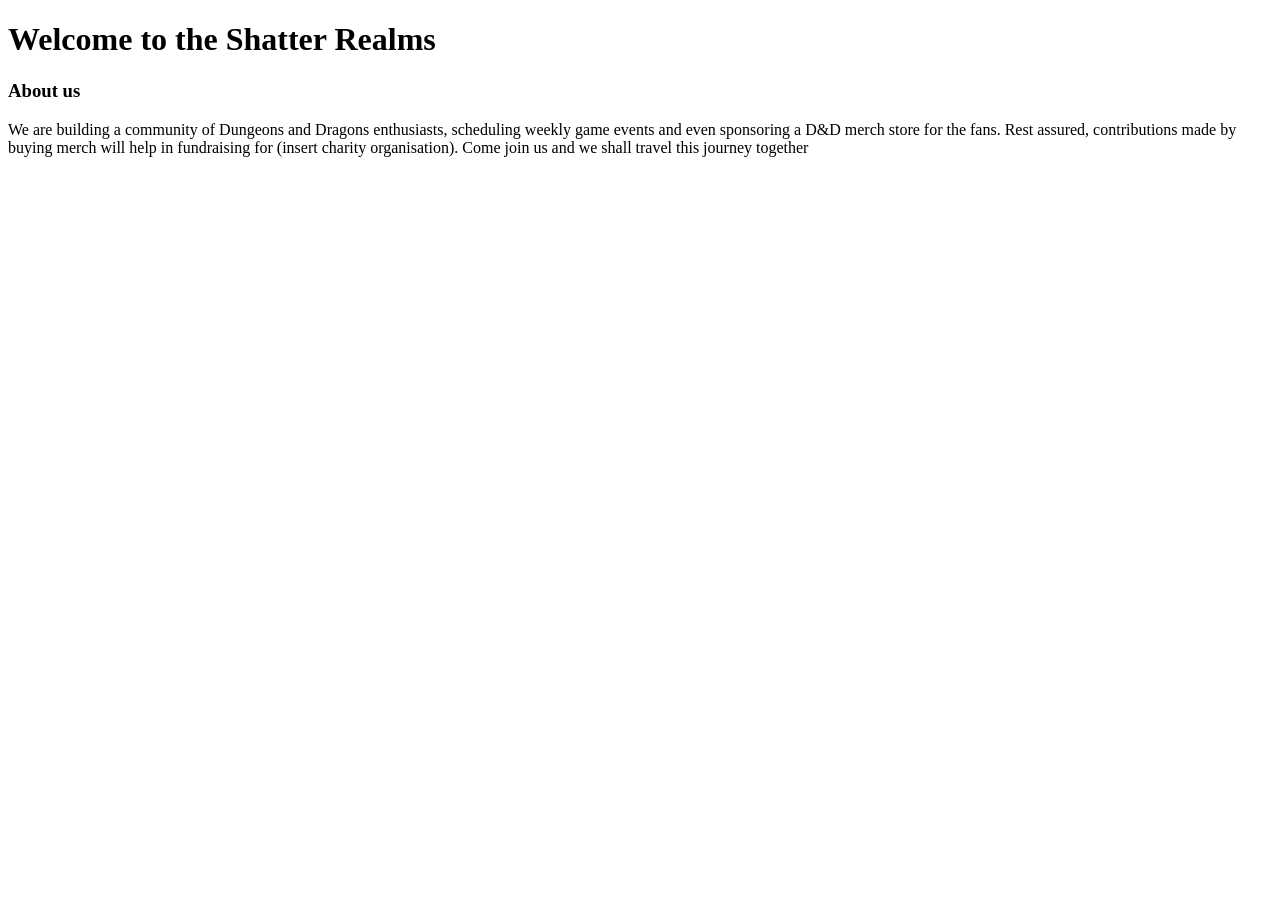
==== shatterRealms/src/main/resources/static/index.html @ 555282be "Add Spring Boot scaffold and static index page" ====
<!DOCTYPE html>
<html lang="en">
<head>
    <meta charset="UTF-8">
    <title>Shatter Realms</title>
</head>
<body>
<h1>
    Welcome to the Shatter Realms
</h1>
<h3>
    About us
</h3>
<p>
    We are building a community of Dungeons and Dragons enthusiasts, scheduling weekly game events and even sponsoring a D&D merch store for the fans.
    Rest assured, contributions made by buying merch will help in fundraising for (insert charity organisation).
    Come join us and we shall travel this journey together
</p>
</body>
</html>
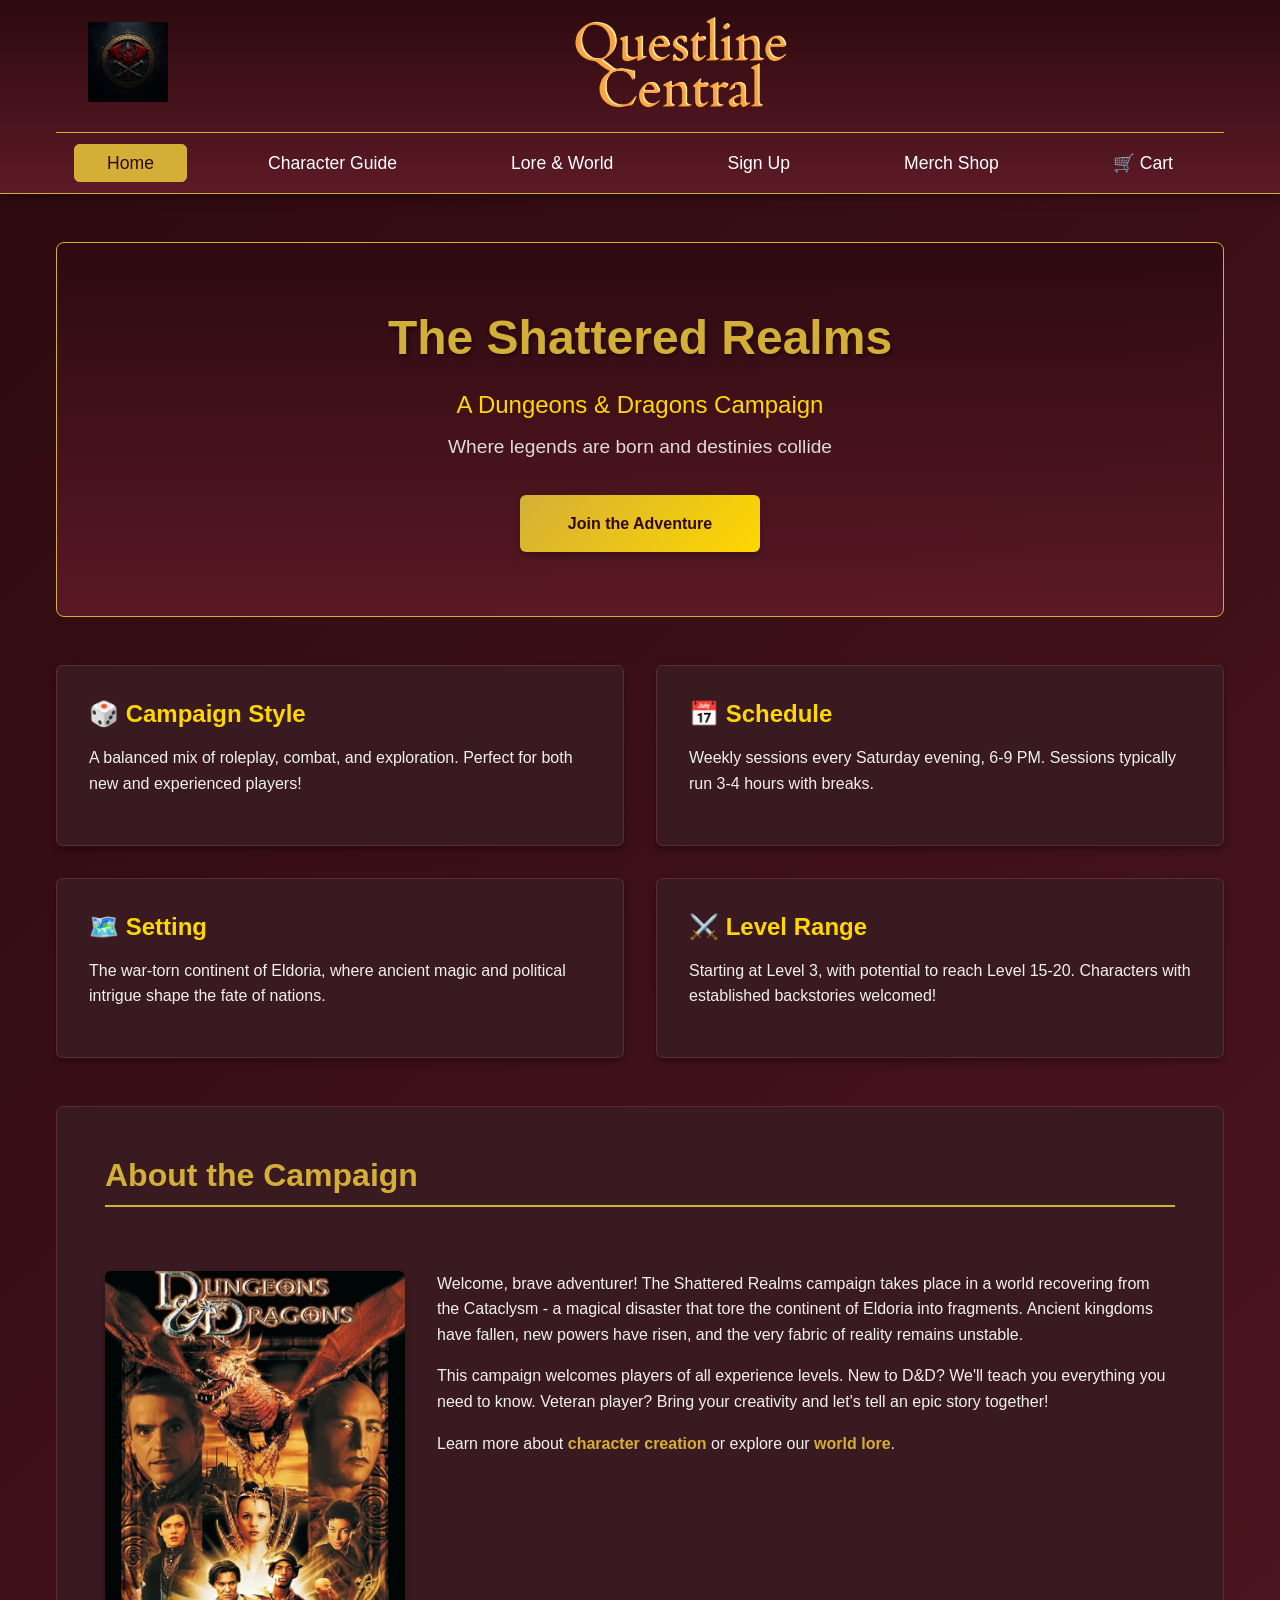
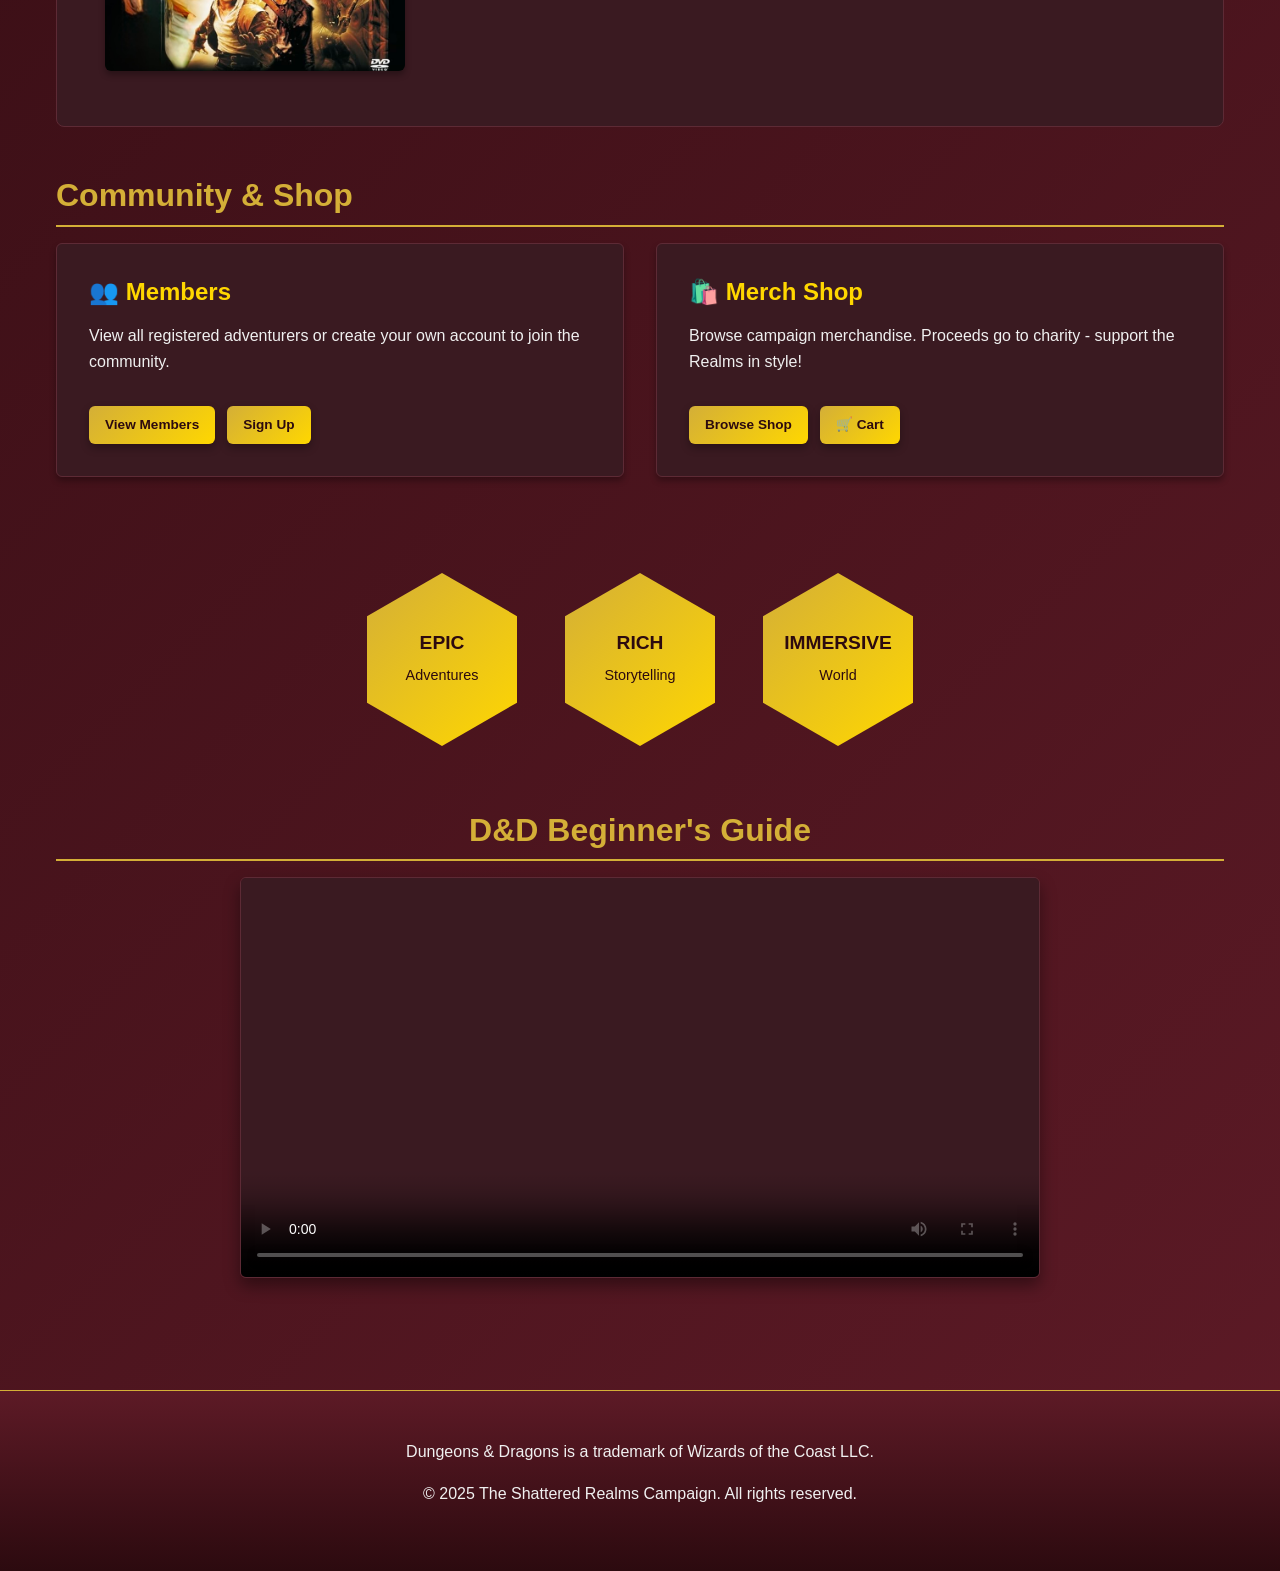
==== commit 03d3f29c: "Updated static pages and assets for view" ====
--- a/shatterRealms/src/main/resources/static/index.html
+++ b/shatterRealms/src/main/resources/static/index.html
@@ -1,20 +1,152 @@
 <!DOCTYPE html>
 <html lang="en">
+
 <head>
     <meta charset="UTF-8">
-    <title>Shatter Realms</title>
+    <meta name="viewport" content="width=device-width, initial-scale=1.0">
+    <meta name="description"
+          content="Join The Shattered Realms - An immersive Dungeons & Dragons campaign welcoming players of all experience levels.">
+    <meta name="keywords"
+          content="dungeons and dragons, DND, campaign, tabletop RPG, roleplaying game, fantasy, adventure">
+    <meta name="author" content="The Shattered Realms Campaign Team">
+    <title>The Shattered Realms - DND Campaign</title>
+    <link rel="stylesheet" href="assets/CSS/style.css">
 </head>
+
 <body>
-<h1>
-    Welcome to the Shatter Realms
-</h1>
-<h3>
-    About us
-</h3>
-<p>
-    We are building a community of Dungeons and Dragons enthusiasts, scheduling weekly game events and even sponsoring a D&D merch store for the fans.
-    Rest assured, contributions made by buying merch will help in fundraising for (insert charity organisation).
-    Come join us and we shall travel this journey together
-</p>
+<nav>
+    <div class="nav-container">
+        <input type="checkbox" id="menu-toggle" class="menu-toggle">
+        <div class="nav-top">
+            <div class="nav-header">
+                <div class="logo">
+                    <img src="assets/media/LOGO.jpeg" alt="Campaign Logo">
+                </div>
+            </div>
+            <div class="logo-center">
+                <img src="assets/media/NAME.png" alt="The Shattered Realms" class="center-logo">
+            </div>
+            <label for="menu-toggle" class="hamburger" aria-label="Toggle navigation menu">
+                <span></span><span></span><span></span>
+            </label>
+        </div>
+        <div class="nav-menu-container">
+            <ul class="nav-menu">
+                <li><a href="/index.html" class="nav-link active">Home</a></li>
+                <li><a href="/character-guide.html" class="nav-link">Character Guide</a></li>
+                <li><a href="/lore-and-world.html" class="nav-link">Lore &amp; World</a></li>
+                <li><a href="/members/add" class="nav-link">Sign Up</a></li>
+                <li><a href="/merch" class="nav-link">Merch Shop</a></li>
+                <li><a href="/cart" class="nav-link">&#x1F6D2; Cart</a></li>
+            </ul>
+        </div>
+    </div>
+</nav>
+
+<main id="top">
+    <section id="home" class="page active">
+        <div class="container">
+            <header class="hero">
+                <div class="hero-content">
+                    <h1>The Shattered Realms</h1>
+                    <p class="tagline">A Dungeons &amp; Dragons Campaign</p>
+                    <p class="subtitle">Where legends are born and destinies collide</p>
+                    <a href="/members/add" class="cta-button">Join the Adventure</a>
+                </div>
+            </header>
+
+            <div class="info-grid">
+                <article class="info-card">
+                    <h3>&#x1F3B2; Campaign Style</h3>
+                    <p>A balanced mix of roleplay, combat, and exploration. Perfect for both new and experienced players!</p>
+                </article>
+                <article class="info-card">
+                    <h3>&#x1F4C5; Schedule</h3>
+                    <p>Weekly sessions every Saturday evening, 6-9 PM. Sessions typically run 3-4 hours with breaks.</p>
+                </article>
+                <article class="info-card">
+                    <h3>&#x1F5FA;&#xFE0F; Setting</h3>
+                    <p>The war-torn continent of Eldoria, where ancient magic and political intrigue shape the fate of nations.</p>
+                </article>
+                <article class="info-card">
+                    <h3>&#x2694;&#xFE0F; Level Range</h3>
+                    <p>Starting at Level 3, with potential to reach Level 15-20. Characters with established backstories welcomed!</p>
+                </article>
+            </div>
+
+            <article class="about-campaign">
+                <h2>About the Campaign</h2>
+                <div class="campaign-image">
+                    <img src="assets/media/D&D.JPG" alt="Fantasy dragon landscape">
+                </div>
+                <div class="campaign-content">
+                    <p>Welcome, brave adventurer! The Shattered Realms campaign takes place in a world recovering
+                        from the Cataclysm - a magical disaster that tore the continent of Eldoria into fragments.
+                        Ancient kingdoms have fallen, new powers have risen, and the very fabric of reality remains
+                        unstable.</p>
+                    <p>This campaign welcomes players of all experience levels. New to D&amp;D? We'll teach you
+                        everything you need to know. Veteran player? Bring your creativity and let's tell an epic
+                        story together!</p>
+                    <p>Learn more about <a href="/character-guide.html" class="internal-link">character creation</a>
+                        or explore our <a href="/lore-and-world.html" class="internal-link">world lore</a>.</p>
+                </div>
+            </article>
+
+            <!-- Entity navigation links required by Assignment 2 -->
+            <section style="margin: 2rem 0;">
+                <h2>Community &amp; Shop</h2>
+                <div class="info-grid">
+                    <article class="info-card">
+                        <h3>&#x1F465; Members</h3>
+                        <p>View all registered adventurers or create your own account to join the community.</p>
+                        <div style="display:flex; gap:0.75rem; flex-wrap:wrap; margin-top:1rem;">
+                            <a href="/members" class="cta-button" style="font-size:0.85rem; padding:0.5rem 1rem;">View Members</a>
+                            <a href="/members/add" class="cta-button" style="font-size:0.85rem; padding:0.5rem 1rem;">Sign Up</a>
+                        </div>
+                    </article>
+                    <article class="info-card">
+                        <h3>&#x1F6CD;&#xFE0F; Merch Shop</h3>
+                        <p>Browse campaign merchandise. Proceeds go to charity - support the Realms in style!</p>
+                        <div style="display:flex; gap:0.75rem; flex-wrap:wrap; margin-top:1rem;">
+                            <a href="/merch" class="cta-button" style="font-size:0.85rem; padding:0.5rem 1rem;">Browse Shop</a>
+                            <a href="/cart" class="cta-button" style="font-size:0.85rem; padding:0.5rem 1rem;">&#x1F6D2; Cart</a>
+                        </div>
+                    </article>
+                </div>
+            </section>
+
+            <div class="hexagon-container">
+                <div class="hexagon">
+                    <div class="hexagon-content"><h3>EPIC</h3><p>Adventures</p></div>
+                </div>
+                <div class="hexagon">
+                    <div class="hexagon-content"><h3>RICH</h3><p>Storytelling</p></div>
+                </div>
+                <div class="hexagon">
+                    <div class="hexagon-content"><h3>IMMERSIVE</h3><p>World</p></div>
+                </div>
+            </div>
+
+            <section class="media-section">
+                <h2>D&amp;D Beginner's Guide</h2>
+                <div class="video-container">
+                    <video controls poster="assets/media/video-poster.jpg">
+                        <source src="assets/media/DNDTutorial.mp4" type="video/mp4">
+                        <source src="assets/media/DNDTutorial.webm" type="video/webm">
+                        Your browser does not support the video tag. Please upgrade to a modern browser.
+                    </video>
+                </div>
+            </section>
+        </div>
+    </section>
+</main>
+
+<footer>
+    <div class="container">
+        <p>Dungeons &amp; Dragons is a trademark of Wizards of the Coast LLC.</p>
+        <p>&copy; 2025 The Shattered Realms Campaign. All rights reserved.</p>
+    </div>
+</footer>
 </body>
-</html>+
+</html>
--- a/shatterRealms/src/main/resources/static/assets/CSS/style.css
+++ b/shatterRealms/src/main/resources/static/assets/CSS/style.css
@@ -0,0 +1,960 @@
+/* global settings for page colour schemes, font families and spacing*/
+:root {
+    --primary-dark: #2c0a0f;
+    --primary-maroon: #5d1a26;
+    --primary-burgundy: #8b2635;
+    --primary-gold: #d4af37;
+    --accent-gold: #ffd700;
+    --accent-dark: #1a0508;
+    --text-light: #ffffff;
+    --text-dark: #f0f0f0;
+    --card-bg: #3a1a21;
+    --card-border: #5d2a35;
+    --form-bg: #2a151a;
+    --form-border: #4a252d;
+
+    --font-serif: Georgia, 'Times New Roman', serif;
+    --font-sans: 'Segoe UI', Tahoma, Geneva, Verdana, sans-serif;
+
+    --spacing-xs: 0.5rem;
+    --spacing-sm: 1rem;
+    --spacing-md: 2rem;
+    --spacing-lg: 3rem;
+    --spacing-xl: 4rem;
+
+    --border-radius: 6px;
+    --border-radius-lg: 8px;
+}
+
+/* bsae styles for margins and padding */
+* {
+    margin: 0;
+    padding: 0;
+    box-sizing: border-box;
+}
+
+html {
+    scroll-behavior: smooth;
+}
+
+body {
+    font-family: var(--font-sans);
+    line-height: 1.6;
+    color: var(--text-dark);
+    background: linear-gradient(135deg, var(--primary-dark) 0%, var(--primary-maroon) 100%);
+    min-height: 100vh;
+}
+
+.container {
+    max-width: 1200px;
+    margin: 0 auto;
+    padding: 0 var(--spacing-sm);
+}
+
+/* typography for all headings */
+h1,
+h2,
+h3,
+h4,
+h5,
+h6 {
+    font-family: var(--font-sans);
+    font-weight: 700;
+    line-height: 1.3;
+    margin-bottom: var(--spacing-sm);
+    color: var(--primary-gold);
+}
+
+h1 {
+    font-size: 2.5rem;
+    text-align: center;
+    margin-bottom: var(--spacing-md);
+    text-shadow: 0 2px 4px rgba(0, 0, 0, 0.5);
+}
+
+h2 {
+    font-size: 2rem;
+    border-bottom: 2px solid var(--primary-gold);
+    padding-bottom: var(--spacing-xs);
+}
+
+h3 {
+    font-size: 1.5rem;
+    color: var(--accent-gold);
+}
+
+p {
+    margin-bottom: var(--spacing-sm);
+    color: var(--text-dark);
+}
+
+
+/* styling for navigation */
+nav {
+    background: linear-gradient(to bottom, var(--primary-dark), var(--primary-maroon));
+    box-shadow: 0 2px 10px rgba(0, 0, 0, 0.5);
+    position: sticky;
+    top: 0;
+    z-index: 1000;
+    border-bottom: 1px solid var(--primary-gold);
+    padding: var(--spacing-sm) 0;
+}
+
+.nav-container {
+    display: flex;
+    flex-direction: column;
+    align-items: center;
+    padding: 0 var(--spacing-sm);
+    max-width: 1200px;
+    margin: 0 auto;
+    gap: var(--spacing-sm);
+}
+
+.nav-top {
+    display: flex;
+    justify-content: space-between;
+    align-items: center;
+    width: 100%;
+    padding: 0 var(--spacing-md);
+}
+
+.nav-header {
+    display: flex;
+    align-items: center;
+}
+
+.logo img {
+    height: 80px;
+    width: auto;
+}
+
+.logo-center {
+    display: flex;
+    justify-content: center;
+    align-items: center;
+    flex: 1;
+}
+
+.center-logo {
+    height: 100px;
+    width: auto;
+    max-width: 400px;
+}
+
+.nav-menu-container {
+    width: 100%;
+    border-top: 1px solid var(--primary-gold);
+    padding-top: var(--spacing-sm);
+}
+
+.nav-menu {
+    display: flex;
+    list-style: none;
+    gap: var(--spacing-lg);
+    justify-content: center;
+    margin: 0;
+    padding: 0;
+}
+
+.nav-link {
+    color: var(--text-light);
+    text-decoration: none;
+    padding: var(--spacing-xs) var(--spacing-md);
+    border-radius: var(--border-radius);
+    transition: all 0.3s ease;
+    font-family: var(--font-sans);
+    font-weight: 500;
+    border: 1px solid transparent;
+    font-size: 1.1rem;
+}
+
+.nav-link:hover {
+    background-color: rgba(212, 175, 55, 0.1);
+    border-color: var(--primary-gold);
+}
+
+.nav-link.active {
+    background-color: var(--primary-gold);
+    color: var(--primary-dark);
+    border-color: var(--primary-gold);
+}
+
+/* ===== CSS-ONLY HAMBURGER MENU ===== */
+
+/* Hide checkbox but keep it functional */
+.menu-toggle {
+    display: none;
+}
+
+/* Hamburger Icon - Hidden on Desktop */
+.hamburger {
+    display: none;
+    flex-direction: column;
+    justify-content: space-between;
+    width: 30px;
+    height: 24px;
+    cursor: pointer;
+    z-index: 1001;
+    position: relative;
+    background: transparent;
+    border: none;
+    padding: 0;
+}
+
+.hamburger span {
+    display: block;
+    width: 100%;
+    height: 3px;
+    background: var(--primary-gold);
+    border-radius: 2px;
+    transition: all 0.3s ease;
+    transform-origin: center;
+}
+
+/* Hamburger Animation when Active (X shape) */
+.menu-toggle:checked+.nav-top .hamburger span:nth-child(1) {
+    transform: translateY(10.5px) rotate(45deg);
+}
+
+.menu-toggle:checked+.nav-top .hamburger span:nth-child(2) {
+    opacity: 0;
+    transform: translateX(-20px);
+}
+
+.menu-toggle:checked+.nav-top .hamburger span:nth-child(3) {
+    transform: translateY(-10.5px) rotate(-45deg);
+}
+
+/* styling for the main content area */
+main {
+    background: transparent;
+    min-height: calc(100vh - 200px);
+    padding: var(--spacing-lg) 0;
+}
+
+.page {
+    display: none;
+}
+
+.page.active {
+    display: block;
+}
+
+/* styling for the hero section */
+.hero {
+    background: linear-gradient(rgba(44, 10, 15, 0.9), rgba(93, 26, 38, 0.9));
+    color: var(--text-light);
+    text-align: center;
+    padding: var(--spacing-xl) var(--spacing-sm);
+    border-radius: var(--border-radius-lg);
+    margin-bottom: var(--spacing-lg);
+    position: relative;
+    overflow: hidden;
+    border: 1px solid var(--primary-gold);
+}
+
+.hero-content h1 {
+    font-size: 3rem;
+    margin-bottom: var(--spacing-sm);
+    color: var(--primary-gold);
+    text-shadow: 2px 2px 4px rgba(0, 0, 0, 0.5);
+}
+
+.tagline {
+    font-size: 1.5rem;
+    margin-bottom: var(--spacing-xs);
+    color: var(--accent-gold);
+}
+
+.subtitle {
+    font-size: 1.2rem;
+    margin-bottom: var(--spacing-md);
+    opacity: 0.9;
+}
+
+.cta-button {
+    display: inline-block;
+    background: linear-gradient(135deg, var(--primary-gold), var(--accent-gold));
+    color: var(--primary-dark);
+    padding: var(--spacing-sm) var(--spacing-lg);
+    text-decoration: none;
+    border-radius: var(--border-radius);
+    font-weight: bold;
+    font-family: var(--font-sans);
+    transition: all 0.3s ease;
+    box-shadow: 0 4px 8px rgba(0, 0, 0, 0.3);
+    border: none;
+    cursor: pointer;
+}
+
+.cta-button:hover {
+    transform: translateY(-2px);
+    box-shadow: 0 6px 12px rgba(0, 0, 0, 0.4);
+}
+
+/* grid layout for the info cards on index */
+.info-grid {
+    display: grid;
+    grid-template-columns: repeat(2, 1fr);
+    grid-template-rows: repeat(2, auto);
+    gap: var(--spacing-md);
+    margin-bottom: var(--spacing-lg);
+}
+
+.info-card {
+    background: var(--card-bg);
+    padding: var(--spacing-md);
+    border-radius: var(--border-radius);
+    box-shadow: 0 4px 6px rgba(0, 0, 0, 0.3);
+    border: 1px solid var(--card-border);
+    transition: transform 0.3s ease;
+    color: var(--text-dark);
+    display: flex;
+    flex-direction: column;
+    min-height: 180px;
+}
+
+.info-card:hover {
+    transform: translateY(-5px);
+    border-color: var(--primary-gold);
+}
+
+.info-card p {
+    flex-grow: 1;
+}
+
+/* styling for the about section */
+.about-campaign {
+    background: var(--card-bg);
+    padding: var(--spacing-lg);
+    border-radius: var(--border-radius-lg);
+    margin-bottom: var(--spacing-lg);
+    border: 1px solid var(--card-border);
+    color: var(--text-dark);
+    display: flex;
+    flex-wrap: wrap;
+    gap: var(--spacing-md);
+    align-items: flex-start;
+}
+
+.about-campaign h2 {
+    width: 100%;
+    margin-bottom: var(--spacing-md);
+}
+
+.campaign-image {
+    flex: 0 0 300px;
+    max-width: 100%;
+}
+
+.campaign-image {
+    flex: 0 0 300px;
+    max-width: 100%;
+}
+
+.campaign-image img {
+    width: 100%;
+    height: auto;
+    border-radius: var(--border-radius);
+    box-shadow: 0 4px 6px rgba(0, 0, 0, 0.3);
+    max-height: 400px;
+    object-fit: cover;
+}
+
+.campaign-content {
+    flex: 1;
+    min-width: 300px;
+}
+
+.campaign-content p {
+    margin-bottom: var(--spacing-sm);
+}
+
+img {
+    max-width: 100%;
+    height: auto;
+}
+
+.about-campaign img {
+    max-height: 400px;
+    object-fit: cover;
+}
+
+.internal-link {
+    color: var(--primary-gold) !important;
+    text-decoration: none;
+    font-weight: bold;
+    border-bottom: 1px solid transparent;
+    transition: all 0.3s ease;
+}
+
+.internal-link:hover {
+    color: var(--accent-gold) !important;
+    border-bottom-color: var(--accent-gold);
+}
+
+/* styling for the hexagonal containers on index */
+.hexagon-container {
+    display: flex;
+    justify-content: center;
+    gap: var(--spacing-lg);
+    margin: var(--spacing-xl) 0;
+    flex-wrap: wrap;
+}
+
+.hexagon {
+    width: 150px;
+    height: 173px;
+    background: linear-gradient(135deg, var(--primary-gold), var(--accent-gold));
+    position: relative;
+    clip-path: polygon(50% 0%, 100% 25%, 100% 75%, 50% 100%, 0% 75%, 0% 25%);
+    display: flex;
+    align-items: center;
+    justify-content: center;
+    transition: transform 0.3s ease;
+}
+
+.hexagon:hover {
+    transform: scale(1.1);
+}
+
+.hexagon-content {
+    text-align: center;
+    color: var(--primary-dark);
+    z-index: 2;
+}
+
+.hexagon-content h3 {
+    font-size: 1.2rem;
+    margin-bottom: var(--spacing-xs);
+    color: var(--primary-dark);
+}
+
+.hexagon-content p {
+    font-size: 0.9rem;
+    margin: 0;
+    color: var(--primary-dark);
+}
+
+/* styling for the media */
+.media-section {
+    margin: var(--spacing-xl) 0;
+    text-align: center;
+}
+
+.video-container {
+    max-width: 800px;
+    margin: 0 auto;
+    border-radius: var(--border-radius);
+    overflow: hidden;
+    box-shadow: 0 8px 16px rgba(0, 0, 0, 0.4);
+    border: 1px solid var(--card-border);
+}
+
+.video-container video {
+    width: 100%;
+    height: auto;
+    display: block;
+}
+
+video {
+    background: var(--card-bg);
+}
+
+/* styling for the character guide page */
+.page-title {
+    text-align: center;
+    margin-bottom: var(--spacing-lg);
+    padding: var(--spacing-md);
+    background: linear-gradient(135deg, var(--primary-maroon), var(--primary-dark));
+    color: var(--text-light);
+    border-radius: var(--border-radius-lg);
+    border: 1px solid var(--primary-gold);
+}
+
+.intro-box,
+.background-box,
+.audio-box {
+    background: var(--card-bg);
+    padding: var(--spacing-lg);
+    border-radius: var(--border-radius-lg);
+    margin-bottom: var(--spacing-lg);
+    border: 1px solid var(--card-border);
+    color: var(--text-dark);
+}
+
+audio {
+    width: 100%;
+    max-width: 100%;
+}
+
+/* audio control settings */
+.audio-box audio {
+    width: 100%;
+    margin: var(--spacing-sm) 0;
+}
+
+.audio-note {
+    font-size: 0.9rem;
+    color: var(--text-dark);
+    opacity: 0.8;
+    margin-top: var(--spacing-xs);
+}
+
+audio::-webkit-media-controls-panel {
+    background: var(--card-bg);
+}
+
+audio::-webkit-media-controls-current-time-display,
+audio::-webkit-media-controls-time-remaining-display {
+    color: var(--text-light);
+}
+
+audio::-webkit-media-controls-timeline {
+    background-color: var(--form-border);
+    border-radius: 10px;
+    height: 6px;
+}
+
+audio::-webkit-media-controls-timeline-container {
+    background-color: var(--form-border);
+}
+
+audio::-webkit-media-controls-timeline::-webkit-media-slider-progress {
+    background-color: var(--primary-gold);
+    border-radius: 10px;
+}
+
+audio::-webkit-media-controls-timeline::-webkit-media-slider-thumb {
+    background-color: var(--accent-gold);
+    border-radius: 50%;
+    width: 12px;
+    height: 12px;
+}
+
+.sub-header {
+    text-align: center;
+    margin: var(--spacing-lg) 0;
+    padding: var(--spacing-md);
+    background: linear-gradient(135deg, var(--primary-gold), var(--accent-gold));
+    color: var(--primary-dark);
+    border-radius: var(--border-radius);
+    font-weight: bold;
+}
+
+/* styling for character grid on character guide page using grid layout*/
+.character-grid {
+    display: grid;
+    grid-template-columns: repeat(auto-fit, minmax(300px, 1fr));
+    gap: var(--spacing-md);
+    margin-bottom: var(--spacing-lg);
+}
+
+.character-card {
+    background: var(--card-bg);
+    padding: var(--spacing-md);
+    border-radius: var(--border-radius);
+    box-shadow: 0 4px 8px rgba(0, 0, 0, 0.3);
+    border: 1px solid var(--card-border);
+    transition: all 0.3s ease;
+    color: var(--text-dark);
+}
+
+.character-card:hover {
+    transform: translateY(-5px);
+    box-shadow: 0 8px 16px rgba(0, 0, 0, 0.4);
+    border-color: var(--primary-gold);
+}
+
+/* styling for the lore and world page */
+.lore-box {
+    background: var(--card-bg);
+    padding: var(--spacing-lg);
+    border-radius: var(--border-radius-lg);
+    margin-bottom: var(--spacing-lg);
+    border: 1px solid var(--card-border);
+    color: var(--text-dark);
+}
+
+/* timeline on lore page using flexbox layout */
+.timeline-flex {
+    display: flex;
+    flex-direction: column;
+    gap: var(--spacing-md);
+    margin-bottom: var(--spacing-lg);
+}
+
+.timeline-card {
+    background: var(--card-bg);
+    padding: var(--spacing-md);
+    border-radius: var(--border-radius);
+    box-shadow: 0 4px 8px rgba(0, 0, 0, 0.3);
+    border-left: 4px solid var(--primary-gold);
+    transition: transform 0.3s ease;
+    color: var(--text-dark);
+}
+
+.timeline-card:hover {
+    transform: translateX(10px);
+}
+
+/* styling of factions on lore page using flexbox*/
+.faction-flex {
+    display: flex;
+    flex-direction: column;
+    gap: var(--spacing-md);
+    margin-bottom: var(--spacing-lg);
+}
+
+.faction-card {
+    background: var(--card-bg);
+    padding: var(--spacing-md);
+    border-radius: var(--border-radius);
+    box-shadow: 0 4px 8px rgba(0, 0, 0, 0.3);
+    border-right: 4px solid var(--primary-gold);
+    transition: transform 0.3s ease;
+    color: var(--text-dark);
+}
+
+.faction-card:hover {
+    transform: translateX(-10px);
+}
+
+/* styling form with same background color */
+.form-container {
+    max-width: 800px;
+    margin: 0 auto;
+    background: var(--form-bg);
+    padding: var(--spacing-lg);
+    border-radius: var(--border-radius-lg);
+    box-shadow: 0 8px 16px rgba(0, 0, 0, 0.4);
+    border: 1px solid var(--form-border);
+}
+
+.form-intro {
+    text-align: center;
+    margin-bottom: var(--spacing-lg);
+    font-size: 1.1rem;
+    color: var(--text-light);
+    line-height: 1.6;
+}
+
+.form-group {
+    margin-bottom: var(--spacing-md);
+}
+
+label {
+    display: block;
+    margin-bottom: var(--spacing-xs);
+    font-weight: bold;
+    color: var(--text-light);
+    font-family: var(--font-sans);
+}
+
+input,
+select,
+textarea {
+    width: 100%;
+    padding: var(--spacing-sm);
+    border: 1px solid var(--form-border);
+    border-radius: var(--border-radius);
+    font-family: var(--font-sans);
+    font-size: 1rem;
+    background: var(--card-bg);
+    color: var(--text-light);
+    transition: border-color 0.3s ease;
+}
+
+input:focus,
+select:focus,
+textarea:focus {
+    outline: none;
+    border-color: var(--primary-gold);
+    box-shadow: 0 0 0 2px rgba(212, 175, 55, 0.2);
+}
+
+input::placeholder,
+textarea::placeholder {
+    color: #a0a0a0;
+}
+
+.checkbox-group {
+    display: flex;
+    align-items: center;
+    gap: var(--spacing-sm);
+}
+
+.checkbox-group input {
+    width: auto;
+}
+
+.checkbox-group label {
+    margin: 0;
+    font-weight: normal;
+    color: var(--text-light);
+}
+
+.submit-button {
+    width: 100%;
+    background: linear-gradient(135deg, var(--primary-gold), var(--accent-gold));
+    color: var(--primary-dark);
+    border: none;
+    padding: var(--spacing-sm);
+    font-size: 1.1rem;
+    font-weight: bold;
+    border-radius: var(--border-radius);
+    cursor: pointer;
+    transition: all 0.3s ease;
+    font-family: var(--font-sans);
+    text-transform: uppercase;
+    letter-spacing: 1px;
+}
+
+.submit-button:hover {
+    transform: translateY(-2px);
+    box-shadow: 0 6px 12px rgba(0, 0, 0, 0.4);
+}
+
+/* styling for the reference page */
+.reference-list {
+    background: var(--card-bg);
+    padding: var(--spacing-lg);
+    border-radius: var(--border-radius-lg);
+    margin-bottom: var(--spacing-lg);
+    border: 1px solid var(--card-border);
+    color: var(--text-dark);
+}
+
+.reference-list h2 {
+    color: var(--primary-gold);
+    border-bottom: 2px solid var(--primary-gold);
+}
+
+.reference-list ul {
+    list-style: none;
+    padding-left: 0;
+}
+
+.reference-list li {
+    margin-bottom: var(--spacing-md);
+    padding-bottom: var(--spacing-md);
+    border-bottom: 1px solid var(--form-border);
+}
+
+.reference-list li:last-child {
+    border-bottom: none;
+    margin-bottom: 0;
+    padding-bottom: 0;
+}
+
+.reference-list strong {
+    color: var(--text-light);
+    display: block;
+    margin-bottom: var(--spacing-xs);
+}
+
+.reference-list a {
+    color: var(--primary-gold);
+    text-decoration: none;
+    border-bottom: 1px solid transparent;
+    transition: border-color 0.3s ease;
+}
+
+.reference-list a:hover {
+    border-bottom-color: var(--primary-gold);
+}
+
+/* styling for the footer */
+footer {
+    background: linear-gradient(to bottom, var(--primary-maroon), var(--primary-dark));
+    color: var(--text-light);
+    padding: var(--spacing-lg) 0;
+    text-align: center;
+    border-top: 1px solid var(--primary-gold);
+}
+
+.footer-nav {
+    display: flex;
+    justify-content: center;
+    gap: var(--spacing-md);
+    margin-bottom: var(--spacing-md);
+    flex-wrap: wrap;
+}
+
+.footer-nav a {
+    color: var(--text-light);
+    text-decoration: none;
+    transition: color 0.3s ease;
+}
+
+.footer-nav a:hover {
+    color: var(--primary-gold);
+}
+
+/* specific styling for heading to avoid styling conflicts with the default settings */
+.timeline-card h3,
+.faction-card h3 {
+    color: var(--accent-gold);
+}
+
+.character-card h3 {
+    color: var(--accent-gold);
+}
+
+.sub-header h2 {
+    color: var(--primary-dark);
+    border-bottom: none;
+}
+
+/* responsive design for mobile phones */
+@media (max-width: 768px) {
+    .hamburger {
+        display: flex;
+    }
+
+    .info-grid {
+        grid-template-columns: 1fr;
+        grid-template-rows: repeat(4, auto);
+    }
+
+    .nav-top {
+        flex-direction: row;
+        justify-content: space-between;
+        padding: 0 var(--spacing-sm);
+        gap: var(--spacing-sm);
+    }
+
+    .logo img {
+        height: 60px;
+    }
+
+    .center-logo {
+        height: 70px;
+        max-width: 300px;
+    }
+
+    .campaign-image {
+        flex: 0 0 100%;
+        margin-bottom: var(--spacing-md);
+    }
+
+    .campaign-image img {
+        max-height: 300px;
+    }
+
+    img {
+        max-width: 100%;
+        height: auto;
+    }
+
+    .hexagon {
+        width: 120px;
+        height: 138px;
+    }
+
+    .video-container {
+        margin: 0 var(--spacing-sm);
+    }
+
+    /* Hide right-side decorative element if exists */
+    .nav-top>div:last-child:not(.hamburger):not(label) {
+        display: none;
+    }
+
+    /* Mobile Menu - Hidden by Default (slides in from left) */
+    .nav-menu-container {
+        position: fixed;
+        top: 120px;
+        left: -100%;
+        width: 100%;
+        height: calc(100vh - 120px);
+        background: linear-gradient(to bottom, var(--primary-dark), var(--primary-maroon));
+        transition: left 0.4s cubic-bezier(0.68, -0.55, 0.265, 1.55);
+        overflow-y: auto;
+        box-shadow: 0 4px 20px rgba(0, 0, 0, 0.5);
+        border-top: 2px solid var(--primary-gold);
+        z-index: 999;
+        padding-top: 0;
+    }
+
+    /* Menu shown when checkbox is checked */
+    .menu-toggle:checked~.nav-menu-container {
+        left: 0;
+    }
+
+    .nav-menu {
+        flex-direction: column;
+        padding: var(--spacing-md);
+        gap: 0;
+        border-top: none;
+        padding-top: var(--spacing-md);
+    }
+
+    .nav-menu li {
+        width: 100%;
+        border-bottom: 1px solid rgba(212, 175, 55, 0.2);
+    }
+
+    .nav-menu li:last-child {
+        border-bottom: none;
+    }
+
+    .nav-link {
+        display: block;
+        padding: var(--spacing-md);
+        text-align: left;
+        width: 100%;
+        border-radius: 0;
+        font-size: 1.1rem;
+        border: none;
+    }
+
+    .nav-link:hover {
+        background-color: rgba(212, 175, 55, 0.15);
+        padding-left: calc(var(--spacing-md) + 10px);
+    }
+}
+
+/* ── Assignment 2: Data tables ─────────────────────────────────── */
+.table-wrapper {
+    overflow-x: auto;
+    border-radius: var(--border-radius-lg);
+    box-shadow: 0 4px 15px rgba(0, 0, 0, 0.3);
+}
+
+.data-table {
+    width: 100%;
+    border-collapse: collapse;
+    background: var(--card-bg);
+    font-size: 0.95rem;
+}
+
+.data-table thead {
+    background: linear-gradient(to right, var(--primary-maroon), var(--primary-burgundy));
+}
+
+.data-table th {
+    padding: 0.85rem 1.2rem;
+    text-align: left;
+    color: var(--accent-gold);
+    font-weight: 700;
+    text-transform: uppercase;
+    font-size: 0.8rem;
+    letter-spacing: 0.05em;
+    border-bottom: 2px solid var(--primary-gold);
+}
+
+.data-table td {
+    padding: 0.8rem 1.2rem;
+    border-bottom: 1px solid var(--card-border);
+    color: var(--text-dark);
+    vertical-align: top;
+}
+
+.data-table tbody tr:last-child td {
+    border-bottom: none;
+}
+
+.data-table tbody tr:hover {
+    background: rgba(212, 175, 55, 0.08);
+}
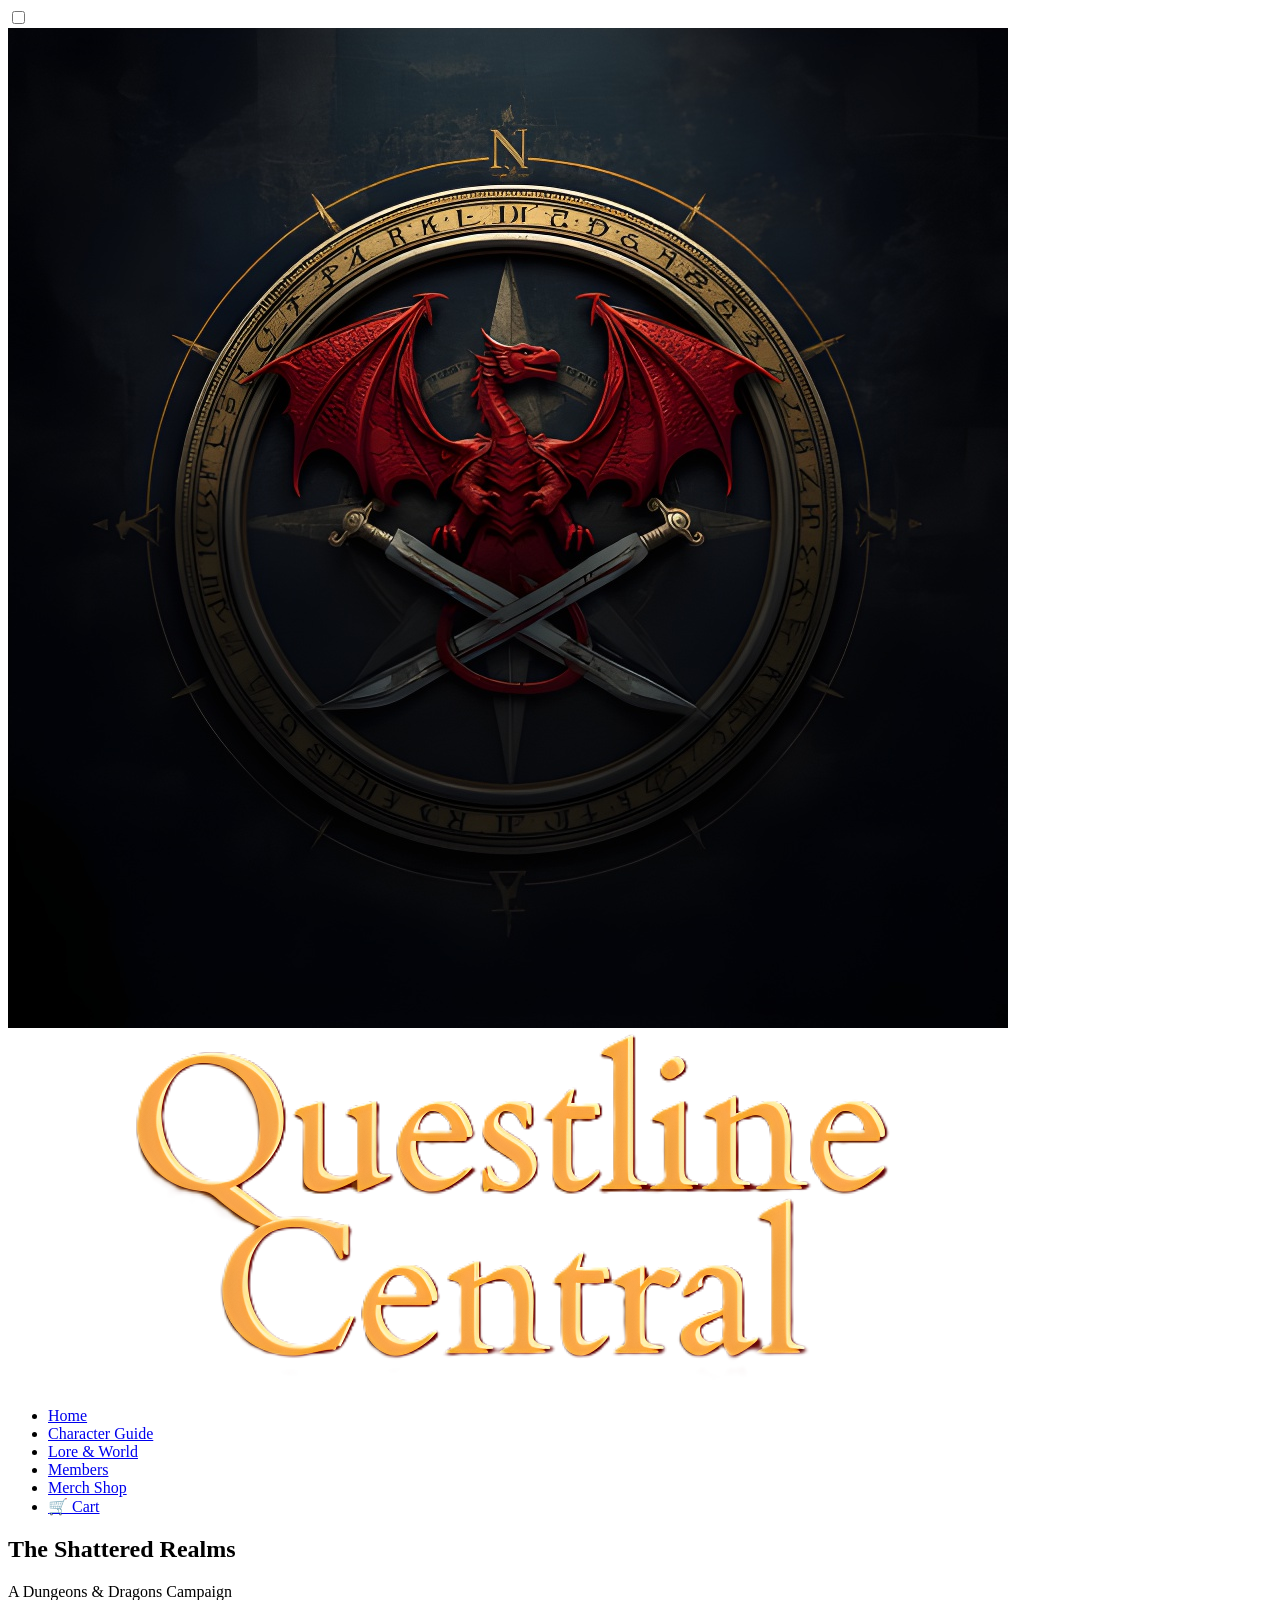
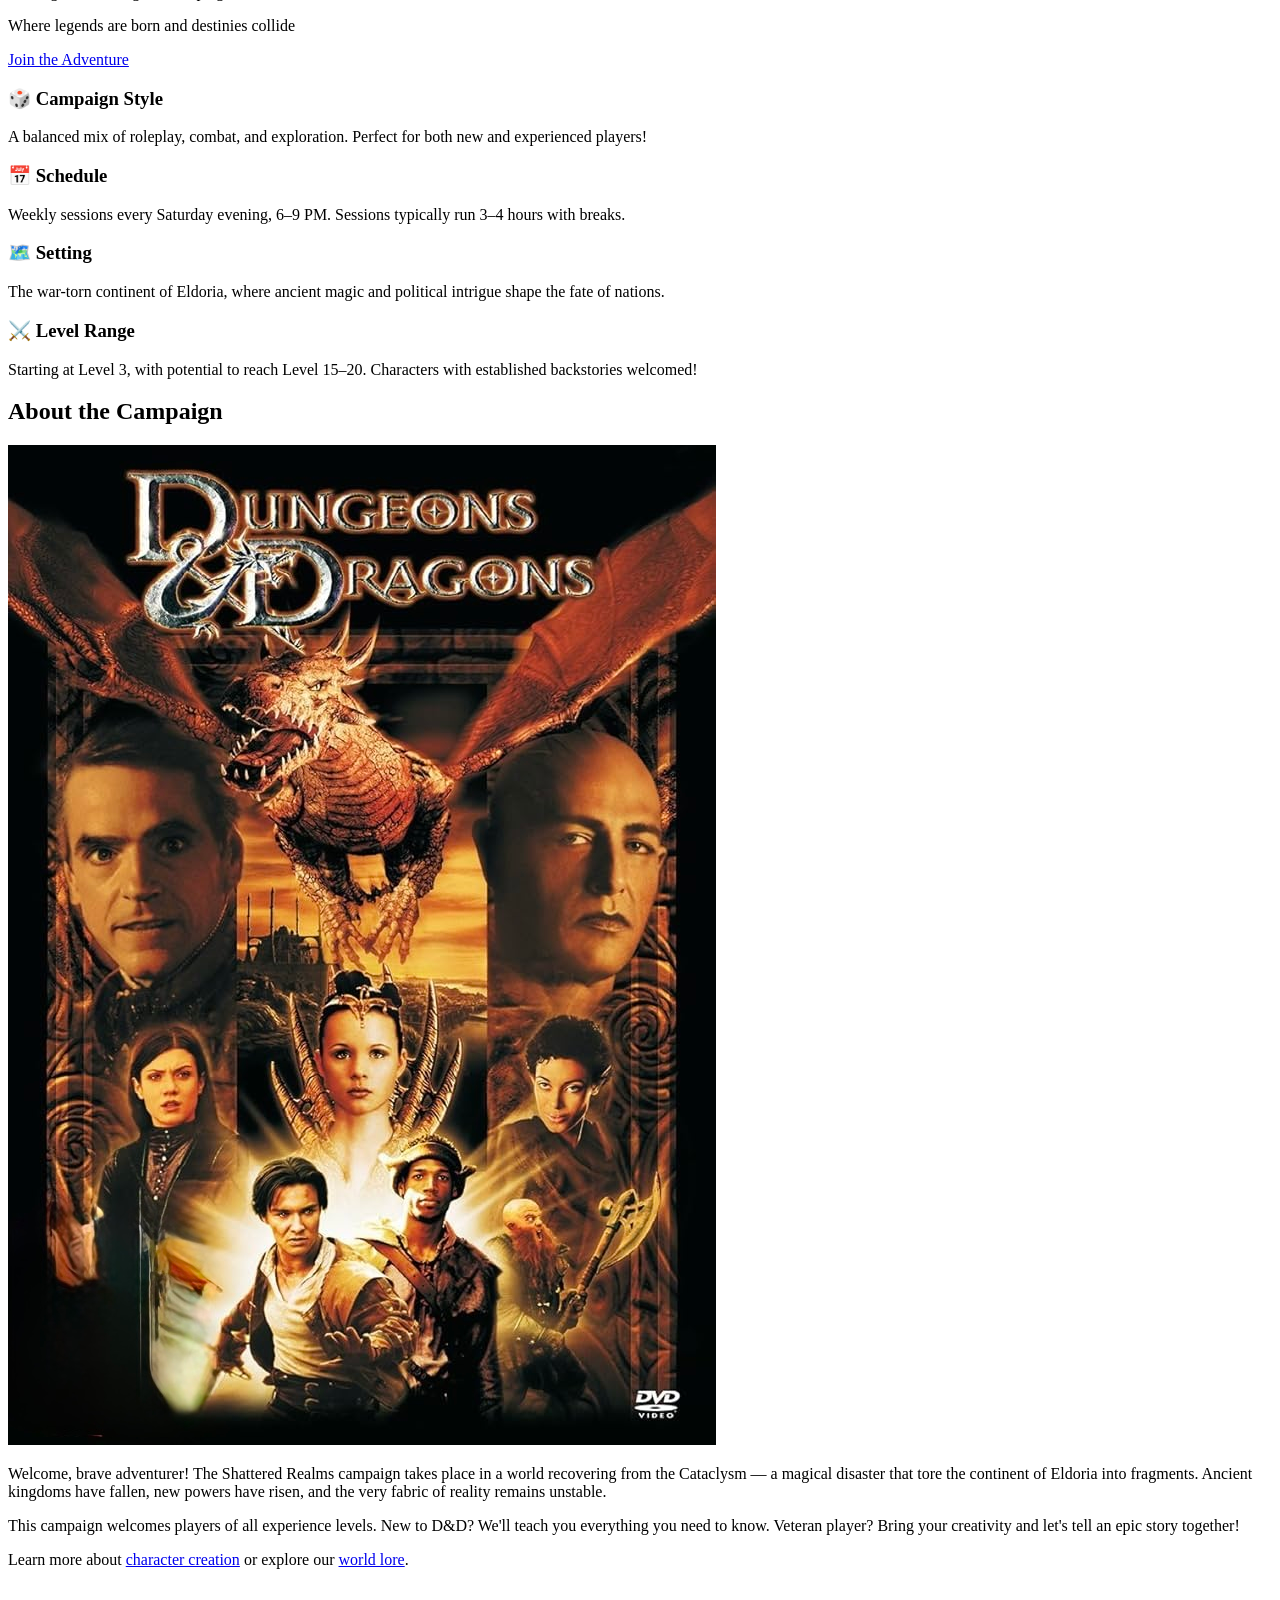
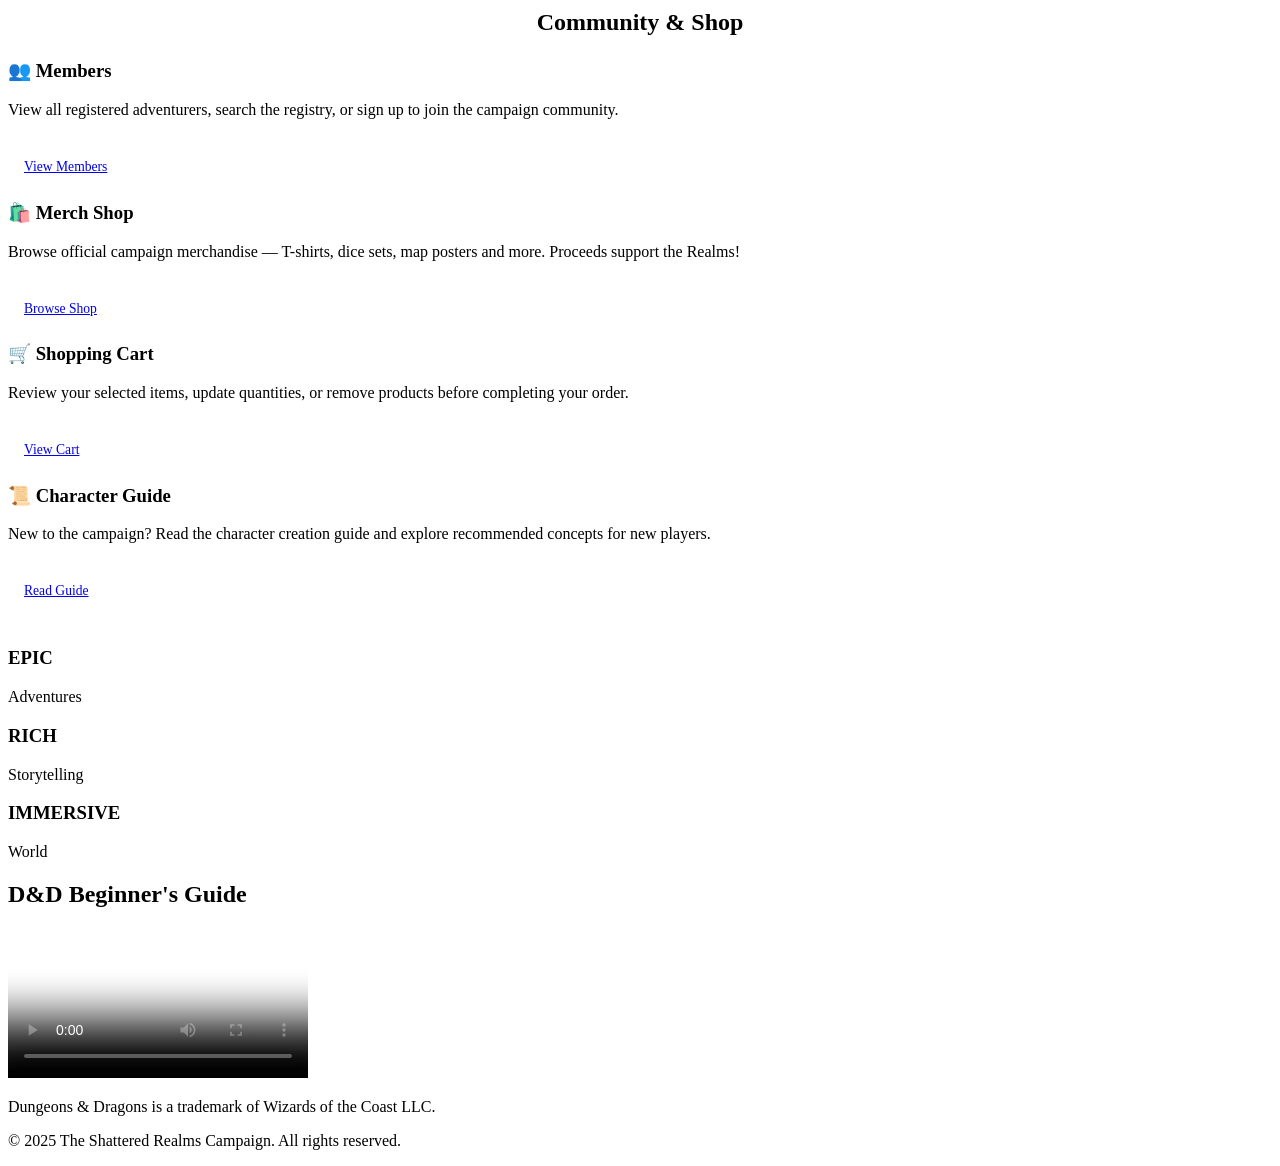
==== commit 6e23f47e: "Updated index.html by adding links" ====
--- a/shatterRealms/src/main/resources/static/index.html
+++ b/shatterRealms/src/main/resources/static/index.html
@@ -10,7 +10,7 @@
           content="dungeons and dragons, DND, campaign, tabletop RPG, roleplaying game, fantasy, adventure">
     <meta name="author" content="The Shattered Realms Campaign Team">
     <title>The Shattered Realms - DND Campaign</title>
-    <link rel="stylesheet" href="assets/CSS/style.css">
+    <link rel="stylesheet" href="/assets/CSS/style.css?v=4">
 </head>
 
 <body>
@@ -32,12 +32,12 @@
         </div>
         <div class="nav-menu-container">
             <ul class="nav-menu">
-                <li><a href="/index.html" class="nav-link active">Home</a></li>
-                <li><a href="/character-guide.html" class="nav-link">Character Guide</a></li>
-                <li><a href="/lore-and-world.html" class="nav-link">Lore &amp; World</a></li>
-                <li><a href="/members/add" class="nav-link">Sign Up</a></li>
-                <li><a href="/merch" class="nav-link">Merch Shop</a></li>
-                <li><a href="/cart" class="nav-link">&#x1F6D2; Cart</a></li>
+                <li><a href="/index.html"           class="nav-link active">Home</a></li>
+                <li><a href="/character-guide.html"  class="nav-link">Character Guide</a></li>
+                <li><a href="/lore-and-world.html"   class="nav-link">Lore &amp; World</a></li>
+                <li><a href="/members.html"          class="nav-link">Members</a></li>
+                <li><a href="/merch.html"            class="nav-link">Merch Shop</a></li>
+                <li><a href="/cart.html"             class="nav-link">&#x1F6D2; Cart</a></li>
             </ul>
         </div>
     </div>
@@ -46,15 +46,18 @@
 <main id="top">
     <section id="home" class="page active">
         <div class="container">
+
+            <!-- Hero -->
             <header class="hero">
                 <div class="hero-content">
                     <h1>The Shattered Realms</h1>
                     <p class="tagline">A Dungeons &amp; Dragons Campaign</p>
                     <p class="subtitle">Where legends are born and destinies collide</p>
-                    <a href="/members/add" class="cta-button">Join the Adventure</a>
+                    <a href="/members.html" class="cta-button">Join the Adventure</a>
                 </div>
             </header>
 
+            <!-- Campaign info cards -->
             <div class="info-grid">
                 <article class="info-card">
                     <h3>&#x1F3B2; Campaign Style</h3>
@@ -62,7 +65,7 @@
                 </article>
                 <article class="info-card">
                     <h3>&#x1F4C5; Schedule</h3>
-                    <p>Weekly sessions every Saturday evening, 6-9 PM. Sessions typically run 3-4 hours with breaks.</p>
+                    <p>Weekly sessions every Saturday evening, 6–9 PM. Sessions typically run 3–4 hours with breaks.</p>
                 </article>
                 <article class="info-card">
                     <h3>&#x1F5FA;&#xFE0F; Setting</h3>
@@ -70,10 +73,11 @@
                 </article>
                 <article class="info-card">
                     <h3>&#x2694;&#xFE0F; Level Range</h3>
-                    <p>Starting at Level 3, with potential to reach Level 15-20. Characters with established backstories welcomed!</p>
+                    <p>Starting at Level 3, with potential to reach Level 15–20. Characters with established backstories welcomed!</p>
                 </article>
             </div>
 
+            <!-- About -->
             <article class="about-campaign">
                 <h2>About the Campaign</h2>
                 <div class="campaign-image">
@@ -81,7 +85,7 @@
                 </div>
                 <div class="campaign-content">
                     <p>Welcome, brave adventurer! The Shattered Realms campaign takes place in a world recovering
-                        from the Cataclysm - a magical disaster that tore the continent of Eldoria into fragments.
+                        from the Cataclysm — a magical disaster that tore the continent of Eldoria into fragments.
                         Ancient kingdoms have fallen, new powers have risen, and the very fabric of reality remains
                         unstable.</p>
                     <p>This campaign welcomes players of all experience levels. New to D&amp;D? We'll teach you
@@ -92,28 +96,58 @@
                 </div>
             </article>
 
-            <!-- Entity navigation links required by Assignment 2 -->
-            <section style="margin: 2rem 0;">
-                <h2>Community &amp; Shop</h2>
+            <!-- ════════ Entity Navigation Cards (Assignment 3) ════════ -->
+            <section style="margin: 2.5rem 0;">
+                <h2 style="text-align:center; margin-bottom:1.5rem;">Community &amp; Shop</h2>
                 <div class="info-grid">
+
+                    <!-- Members card -->
                     <article class="info-card">
                         <h3>&#x1F465; Members</h3>
-                        <p>View all registered adventurers or create your own account to join the community.</p>
-                        <div style="display:flex; gap:0.75rem; flex-wrap:wrap; margin-top:1rem;">
-                            <a href="/members" class="cta-button" style="font-size:0.85rem; padding:0.5rem 1rem;">View Members</a>
-                            <a href="/members/add" class="cta-button" style="font-size:0.85rem; padding:0.5rem 1rem;">Sign Up</a>
+                        <p>View all registered adventurers, search the registry, or sign up to join the campaign community.</p>
+                        <div style="display:flex; gap:0.75rem; flex-wrap:wrap; margin-top:auto; padding-top:1rem;">
+                            <a href="/members.html" class="cta-button" style="font-size:.85rem; padding:.5rem 1rem;">
+                                View Members
+                            </a>
                         </div>
                     </article>
+
+                    <!-- Merch card -->
                     <article class="info-card">
                         <h3>&#x1F6CD;&#xFE0F; Merch Shop</h3>
-                        <p>Browse campaign merchandise. Proceeds go to charity - support the Realms in style!</p>
-                        <div style="display:flex; gap:0.75rem; flex-wrap:wrap; margin-top:1rem;">
-                            <a href="/merch" class="cta-button" style="font-size:0.85rem; padding:0.5rem 1rem;">Browse Shop</a>
-                            <a href="/cart" class="cta-button" style="font-size:0.85rem; padding:0.5rem 1rem;">&#x1F6D2; Cart</a>
+                        <p>Browse official campaign merchandise — T-shirts, dice sets, map posters and more. Proceeds support the Realms!</p>
+                        <div style="display:flex; gap:0.75rem; flex-wrap:wrap; margin-top:auto; padding-top:1rem;">
+                            <a href="/merch.html" class="cta-button" style="font-size:.85rem; padding:.5rem 1rem;">
+                                Browse Shop
+                            </a>
                         </div>
                     </article>
+
+                    <!-- Cart card -->
+                    <article class="info-card">
+                        <h3>&#x1F6D2; Shopping Cart</h3>
+                        <p>Review your selected items, update quantities, or remove products before completing your order.</p>
+                        <div style="display:flex; gap:0.75rem; flex-wrap:wrap; margin-top:auto; padding-top:1rem;">
+                            <a href="/cart.html" class="cta-button" style="font-size:.85rem; padding:.5rem 1rem;">
+                                View Cart
+                            </a>
+                        </div>
+                    </article>
+
+                    <!-- Character guide card -->
+                    <article class="info-card">
+                        <h3>&#x1F4DC; Character Guide</h3>
+                        <p>New to the campaign? Read the character creation guide and explore recommended concepts for new players.</p>
+                        <div style="display:flex; gap:0.75rem; flex-wrap:wrap; margin-top:auto; padding-top:1rem;">
+                            <a href="/character-guide.html" class="cta-button" style="font-size:.85rem; padding:.5rem 1rem;">
+                                Read Guide
+                            </a>
+                        </div>
+                    </article>
+
                 </div>
             </section>
+            <!-- ════════════════════════════════════════════════════════ -->
 
             <div class="hexagon-container">
                 <div class="hexagon">
@@ -131,12 +165,13 @@
                 <h2>D&amp;D Beginner's Guide</h2>
                 <div class="video-container">
                     <video controls poster="assets/media/video-poster.jpg">
-                        <source src="assets/media/DNDTutorial.mp4" type="video/mp4">
+                        <source src="assets/media/DNDTutorial.mp4"  type="video/mp4">
                         <source src="assets/media/DNDTutorial.webm" type="video/webm">
                         Your browser does not support the video tag. Please upgrade to a modern browser.
                     </video>
                 </div>
             </section>
+
         </div>
     </section>
 </main>
@@ -148,5 +183,4 @@
     </div>
 </footer>
 </body>
-
 </html>
